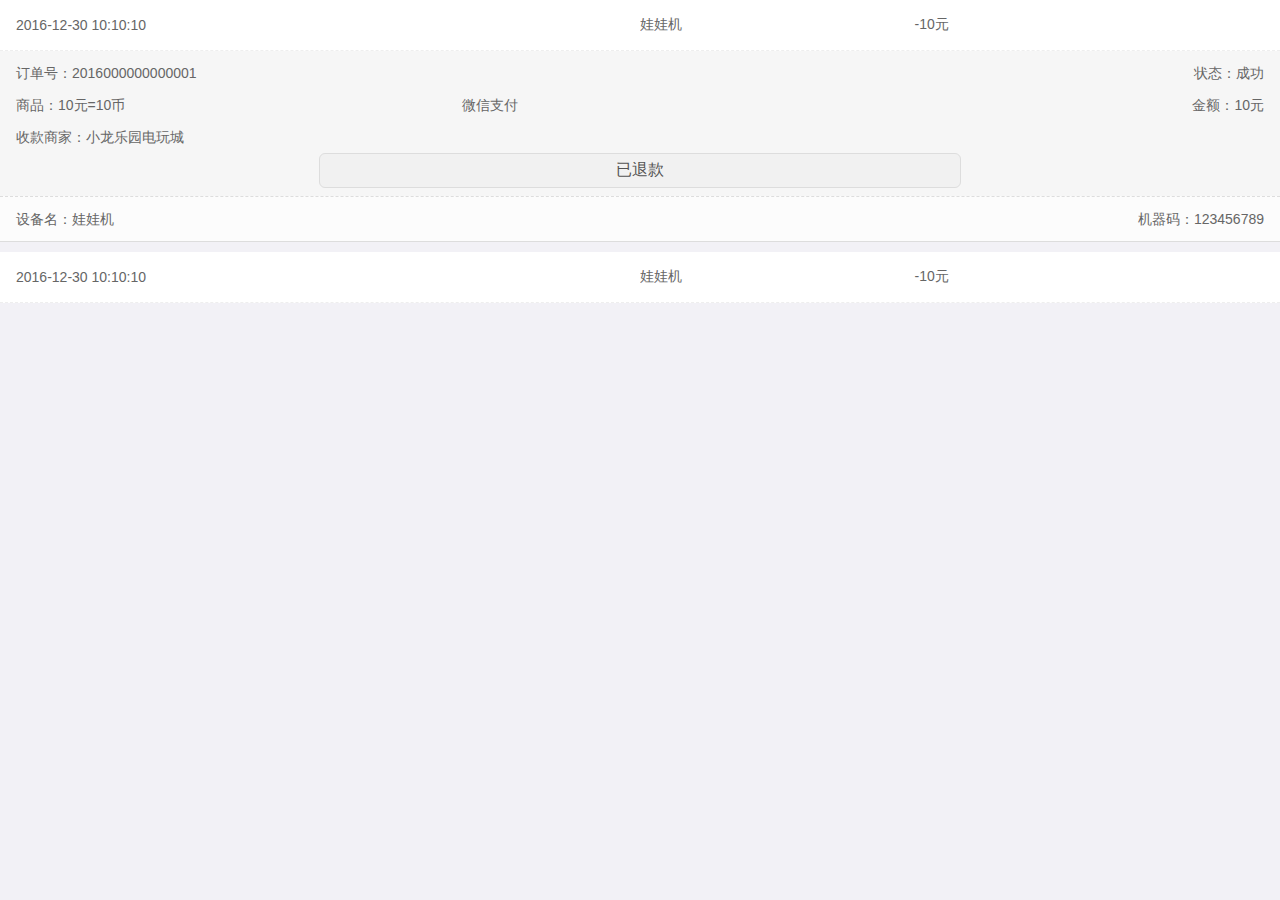
==== index_tkjl.html @ c0540519 "创建项目" ====
<!doctype html>
<html>
<head>
<meta http-equiv="Content-Type" content="text/html; charset=utf-8" />
<meta name="viewport" content="width=device-width, initial-scale=1, minimum-scale=1, maximum-scale=1">
<title>退款记录</title>
<!--框架css-->
<link href="css/common_h5.css" rel="stylesheet" type="text/css"/><!--公共css-->
<!--附加css-->
<link href="css/xsda.css" rel="stylesheet" type="text/css"/>
<!--公共js-->
<script language="JavaScript" charset="utf-8" src="bil/jquery-1.9.1.min.js"></script>
</head>
<body class="qkybody h100 po_ab">



<!--中部标准，一般放列表-->
<div class="qkyh5_main pb0 h100 ">
    <div class="jl_li">
    	<div class="jl_li_up ub ub-ac">
            <div class="wd_50 dian3">2016-12-30 10:10:10</div>
            <div class="wd_22 dian3">娃娃机</div>
            <div class="wd_22">-10元</div>
            <div class="ub-f1 t_r jl_iconbtn"><i class="appicon iskuai trn">&#xe60b;</i></div>
        </div>
        <div class="jl_li_down" style="display:block">
            <div class="ub ub-ac down_li">
                <div class="ub-f1">订单号：2016000000000001</div>
                <div class="ub-f1 t_r">状态：成功</div>
            </div>
            <div class="ub ub-ac down_li">
                <div class="ub-f1">商品：10元=10币</div>
                <div class="ub-f1">微信支付</div>
                <div class="t_r ub-f1">金额：10元</div>
            </div>
            <div class="down_li">收款商家：小龙乐园电玩城</div>
            <div class="t_c mb8"><a class="btn dal">已退款</a></div>
            <div class="ub ub-ac down_li line">
                <div  class="ub-f1">设备名：娃娃机</div>
                <div class="t_r ub-f1">机器码：123456789</div>
            </div>
        </div>
    </div>
    <div class="jl_li">
    	<div class="jl_li_up ub ub-ac">
            <div class="wd_50 dian3">2016-12-30 10:10:10</div>
            <div class="wd_22 dian3">娃娃机</div>
            <div class="wd_22">-10元</div>
            <div class="ub-f1 t_r jl_iconbtn"><i class="appicon r180 iskuai trn">&#xe60b;</i></div>
        </div>
        <div class="jl_li_down">
            <div class="ub ub-ac down_li">
                <div class="ub-f1">订单号：2016000000000001</div>
                <div class="ub-f1 t_r">状态：成功</div>
            </div>
            <div class="ub ub-ac down_li">
                <div class="ub-f1">商品：10元=10币</div>
                <div class="ub-f1">微信支付</div>
                <div class="t_r ub-f1">金额：10元</div>
            </div>
            <div class="down_li">收款商家：小龙乐园电玩城</div>
            <div class="t_c mb8"><a class="btn dal">已退款</a></div>
            <div class="ub ub-ac down_li line">
                <div  class="ub-f1">设备名：娃娃机</div>
                <div class="t_r ub-f1">机器码：123456789</div>
            </div>
        </div>
    </div>
   
</div>



<script>
$(function(){
$(".jl_iconbtn").on("click","i",function(){
	$(this).toggleClass("r180");
	$(this).parents(".jl_li").find(".jl_li_down").slideToggle(200);
	//$(this).parents(".jl_li").siblings().find(".jl_li_down").slideUp(200);
	//$(this).parents(".jl_li").siblings().find(".jl_iconbtn").removeClass("r180");
});
});

</script>
</body>
</html>
---- css/common_h5.css ----
@charset "utf-8";
/*************************************************************
基础信息：
	主明：此css为公共应用的样式，包括公共模块样式，和基础样式，一般附加样式请另起css;
	可以添加和修改里面的样式，但得注明版本和更新内容;
	初始化版本号：1.0;
	初始化人员：zwt;
	日期：2016/01/12;
**********************************************************
更新信息：
	更新日期：2016/02/22
	更新人员：zwt
	更新后版本号：2.0
	更新内容：更新更细节的基础样式，把颜色和一些普遍使用到的属性脱出，方便整体调整
**************************************************************	
	更新日期：2016/06/22
	更新人员：zwt
	更新后版本号：2.1
	更新内容：简化框架css，深度定制了一些内外边距	
**************************************************************		
	更新日期：2016/08/11
	更新人员：zwt
	更新后版本号：3.0
	更新内容：新增几项特殊css，新增伪元素清理浮动【clear3】，按需求增加许多档次选择，框架颜色脱离到qkyui.css
**************************************************************/

/*****************************公用图标字体架构*****************************/


/*各应用独立图标字体架构*/
@font-face {font-family: "app_icon";
  src: url('../iconfont/appicon_font/iconfont.eot'); /* IE9*/
  src: url('../iconfont/appicon_font/iconfont.eot?#iefix') format('embedded-opentype'), /* IE6-IE8 */
  url('../iconfont/appicon_font/iconfont.woff') format('woff'), /* chrome, firefox */
  url('../iconfont/appicon_font/iconfont.ttf') format('truetype'), /* chrome, firefox, opera, Safari, Android, iOS 4.2+*/
  url('../iconfont/appicon_font/iconfont.svg#iconfont') format('svg'); /* iOS 4.1- */
}
@font-face {
  font-family: 'iconfont';  /* project id 218042 */
  src: url('//at.alicdn.com/t/font_fas18v9gkptu766r.eot');
  src: url('//at.alicdn.com/t/font_fas18v9gkptu766r.eot?#iefix') format('embedded-opentype'),
  url('//at.alicdn.com/t/font_fas18v9gkptu766r.woff') format('woff'),
  url('//at.alicdn.com/t/font_fas18v9gkptu766r.ttf') format('truetype'),
  url('//at.alicdn.com/t/font_fas18v9gkptu766r.svg#iconfont') format('svg');
}

.appicon {
  font-family:"iconfont" !important;
  font-size:16px;
  font-style:normal;
  -webkit-font-smoothing: antialiased;
 /*-webkit-text-stroke-width: 0.2px;*/
  -moz-osx-font-smoothing: grayscale;
}


/*****************************盒子dom（移动端专属）*****************************/
.ub{display: -webkit-box !important;display: box !important;position:relative;}
.ub-rev{-webkit-box-direction:reverse;box-direction:reverse;}
.ub-fh{width:100%;}
.ub-fv{height:100%;}
.ub-con{position:absolute;width:100%;height:100%;}
.ub-ac{-webkit-box-align:center;box-align:center;}
.ub-ae{-webkit-box-align:end;box-align:end;}
.ub-pc{-webkit-box-pack:center;box-pack:center;}
.ub-pe{-webkit-box-pack:end;box-pack:end;}
.ub-pj{-webkit-box-pack:justify;box-pack:justify;}
.ub-ver{-webkit-box-orient:vertical;box-orient:vertical;}
.ub-f1{position:relative;-webkit-box-flex: 1; box-flex: 1;}
.ub-f2{position:relative;-webkit-box-flex: 2;box-flex: 2;}
.ub-f3{position:relative;-webkit-box-flex: 3;box-flex: 3;}
.ub-f4{position:relative;-webkit-box-flex: 4;box-flex: 4;}
.ub-f5{position:relative;-webkit-box-flex: 5;box-flex: 5;}
.ub-f6{position:relative;-webkit-box-flex: 6;box-flex: 6;}
.ub-f7{position:relative;-webkit-box-flex: 7;box-flex: 7;}
.ub-f8{position:relative;-webkit-box-flex: 8;box-flex: 8;}
.ub-f9{position:relative;-webkit-box-flex: 9;box-flex: 9;}
.ub-img{-webkit-background-size:contain;background-size:contain;background-repeat:no-repeat;background-position:center;}
.ub-img1{-webkit-background-size:cover;background-size:cover;background-repeat:no-repeat;background-position:center;}
.ub-img2{background-repeat:repeat-x;background-size:auto 100%}
.ub-img3{background-repeat:repeat-y;background-size:100% auto}
.ub-img4{-webkit-background-size:100% auto;background-size:100% auto;background-repeat:no-repeat;background-position:center;}
.ub-img5{-webkit-background-size:auto 100%;background-size:auto 100%;background-repeat:no-repeat;background-position:center;}
.ub-img6{background-repeat:no-repeat;background-position:center;}
.ub-img7{-webkit-background-size:100% 100%;background-size:100% 100%;background-repeat:no-repeat;background-position:center;}


/*****************************基础样式*****************************/
body{ font-size:14px; font-family: Arial,Microsoft YaHei; color:#666666; overflow-x:hidden; width:100%;-webkit-text-stroke: 1px transparent;}
*{ margin:0; padding:0; text-decoration:none; list-style:none; font-weight:normal; outline:none;-webkit-tap-highlight-color: rgba(0,0,0,0);-webkit-tap-highlight-color: transparent;}
h1,h2,h3,h4,h5,h6{ font-weight:normal;}
li,ul{list-style:none; margin:0; padding:0;}
img,button,input,select{ border:0px; outline:none;}
a{ cursor:pointer; text-decoration:none;}
i,em{ font-style:normal;}
textarea,input{ outline:none;}
/*浮动*/
.fl{ float:left!important;}
.fr{ float:right!important;}
/*清除浮动*/
.clear{ clear:both;}
.clear2{ clear:both; zoom:1;}
.clear3:before,.clear3:after{ content: " "; display: table;}
.clear3:after {clear: both;}
/*隐藏*/
.yc{ display:none !important;}
.iskuai{ display:block!important;}
/*文字水平*/
.t_r{ text-align:right!important;}
.t_l{ text-align:left!important;}
.t_c{ text-align: center!important;}
.po_r{ position:relative;}
.po_ab{ position: absolute; top:0; left:0;}

.po_ab_r{ position: absolute; top:0; right:0;}


/*****************************特殊css*****************************/
.trn{-webkit-transition: all 0.25s ease-out 0s;-moz-transition: all 0.25s ease-out 0s;transition: all 0.25s ease-out 0s;}/*过度执行动画  ie8以及以下没作用*/
.trn5{-webkit-transition: all 0.5s ease-out 0s;-moz-transition: all 0.5s ease-out 0s;transition: all 0.5s ease-out 0s;}/*过度执行动画  ie8以及以下没作用*/
.r45{transform:rotate(45deg); -webkit-transform:rotate(45deg);-moz-transform:rotate(45deg);}/*旋转45度  ie8以及以下没作用*/
.r90{transform:rotate(90deg); -webkit-transform:rotate(90deg);-moz-transform:rotate(90deg);}/*旋转90度  ie8以及以下没作用*/
.r180{transform:rotate(180deg); -webkit-transform:rotate(180deg);-moz-transform:rotate(180deg);}/*旋转90度  ie8以及以下没作用*/
.dian3{ overflow:hidden;text-overflow:ellipsis; white-space:nowrap;}/*单行文字超出显示...*/
.t_i{text-indent:2em;}/*段落缩进*/
.mbm{margin:0 auto; display:block; max-width:100%;}/*图片水平居中*/
.bshw{box-shadow:0 1px 3px #ddd;}
.bshw1{ box-shadow:0 4px 4px #ddd;}
.bshw2{ box-shadow:0 1px 2px #eee;}
.bshw3{box-shadow:0px 2px 3px #eee;-webkit-box-shadow:0px 2px 3px #eee;-moz-box-shadow:0px 2px 3px #eee;}
.bshw4{box-shadow:0px 1px 2px #bbb;-webkit-box-shadow:0px 1px 2px #bbb;-moz-box-shadow:0px 1px 2px #bbb;}
.bsthw{ text-shadow:0 2px 3px #ddd; }/*文字阴影*/
.ycfile {position: absolute;width: 100%;height: 100%;left: 0;top: 0;filter: alpha(opacity=0);opacity: 0;z-index: 66;cursor: pointer;}/*完全透明的上传控件*/
.hbtl{ text-decoration:underline;}/*文字底线*/
.box_b{ box-sizing:border-box;}/*块元素浮动算宽度时，忽略边框和内边距*/
.fz_we{ font-weight:700;}/*文字变粗*/

/*****************************灰度文字颜色*****************************/
.co_z1{ color:#111!important;}/*深灰*/
.co_z3{ color:#333!important;}/*平常灰*/
.co_z6{ color:#666!important;}/*淡灰*/
.co_89{ color:#898989!important;}/*一点灰*/
.co_z9{ color:#999!important;}/*一点灰*/
.co_a2{ color:#a2a2a2!important;}/*一点灰*/
.co_ff{ color:#ffffff!important;}/*白*/
.co_red{ color:#F32F32 !important}

/*****************************灰度背景颜色*****************************/
.ba_z1{ background:#111!important;}
.ba_z3{ background:#333!important;}
.ba_z6{ background:#666!important;}
.ba_z9{ background:#999!important;}
.ba_aa{ background:#aaaaaa!important;}
.ba_bb{ background:#bbbbbb!important;}
.ba_dd{ background:#dddddd!important;}
.ba_ee{ background:#eeeeee!important;}
.ba_f1{ background:#f1f1f1!important;}
.ba_f3{ background:#f3f3f3!important;}
.ba_f5{ background:#f5f5f5!important;}
.ba_f6{ background:#f6f6f6!important;}
.ba_f9{ background:#f9f9f9!important;}
.ba_fa{ background:#fafafa!important;}
.ba_fc{ background:#fcfcfc!important;}
.ba_ff{ background:#ffffff!important;}

/*****************************文字字号*****************************/
.fz_12{ font-size:12px!important;}
.fz_14{ font-size:14px!important;}
.fz_16{ font-size:16px!important;}
.fz_18{ font-size:18px!important;}
.fz_20{ font-size:20px!important;}
.fz_22{ font-size:22px!important;}
.fz_24{ font-size:24px!important;}
.fz_26{ font-size:26px!important;}
.fz_28{ font-size:28px!important;}
.fz_30{ font-size:30px!important;}
.fz_36{ font-size:36px!important;}
.fz_40{ font-size:40px!important;}
.fz_50{ font-size:50px!important;}
.fz_60{ font-size:60px!important;}
.fz_70{ font-size:70px!important;}
.fz_80{ font-size:80px!important;}
.fz_90{ font-size:90px!important;}
.fz_100{ font-size:100px!important;}
.fz_160{ font-size:160px!important;}

/*****************************边框*****************************/
.br_eee{  border-color:#eee!important;}
.br_ddd{ border-color:#ddd!important;}
.br_fff{ border-color:#fff !important;}
.br_f1{ border-color:#f1f1f1!important;}
.br_f9{ border-color:#f9f9f9!important;}
.br_nall{ border:none!important;}
.br_nt{ border-top:none!important;}
.br_nb{ border-bottom:none!important;}
.br_nl{ border-left:none!important;}
.br_nr{ border-right:none!important;}

.br_t{ border-top:1px solid;}
.br_b{ border-bottom:1px solid;}
.br_l{ border-left:1px solid;}
.br_r{ border-right:1px solid;}

/*圆角 ie8以及以下没作用*/
.brra_4{ border-radius:4px;-webkit-border-radius:4px;-moz-border-radius:4px;}
.brra_6{ border-radius:6px;-webkit-border-radius:6px;-moz-border-radius:6px;}
.brra_8{ border-radius:8px;-webkit-border-radius:8px;-moz-border-radius:8px;}
.brra_17{ border-radius:17px;-webkit-border-radius:17px;-moz-border-radius:17px;}
.brra_50{ border-radius:50%;-webkit-border-radius:50%;-moz-border-radius:50%;}/*圆形 ie8以及以下没作用*/

/*****************************内边距*****************************/
/*整体8档*/
.pa_6{ padding:6px!important;}
.pa_8{ padding:8px!important;}
.pa_10{ padding:10px!important;}
.pa_12{ padding:12px!important;}
.pa_14{ padding:14px!important;}
.pa_16{ padding:16px!important;}
.pa_18{ padding:18px!important;}
.pa_20{ padding:20px!important;}

/*整体百分比10档*/
.pa_b2{ padding:2%!important;}
.pa_b4{ padding:4%!important;}
.pa_b5{ padding:5%!important;}
.pa_b6{ padding:6%!important;}
.pa_b8{ padding:8%!important;}
.pa_b10{ padding:10%!important;}
.pa_b12{ padding:12%!important;}
.pa_b14{ padding:14%!important;}
.pa_b16{ padding:16%!important;}
.pa_b20{ padding:20%!important;}


/*对立两边8档*/
.pa_tb6{padding-top:6px!important;padding-bottom:6px!important;}
.pa_tb8{padding-top:8px!important;padding-bottom:8px!important;}
.pa_tb10{padding-top:10px!important;padding-bottom:10px!important;}
.pa_tb12{padding-top:12px!important;padding-bottom:12px!important;}
.pa_tb14{padding-top:14px!important;padding-bottom:14px!important;}
.pa_tb16{padding-top:16px!important;padding-bottom:16px!important;}
.pa_tb18{padding-top:18px!important;padding-bottom:18px!important;}
.pa_tb20{padding-top:20px!important;padding-bottom:20px!important;}
.pa_lr6{padding-left:6px!important;padding-right:6px!important;}
.pa_lr8{padding-left:8px!important;padding-right:8px!important;}
.pa_lr10{padding-left:10px!important;padding-right:10px!important;}
.pa_lr12{padding-left:12px!important;padding-right:12px!important;}
.pa_lr14{padding-left:14px!important;padding-right:14px!important;}
.pa_lr16{padding-left:16px!important;padding-right:16px!important;}
.pa_lr18{padding-left:18px!important;padding-right:18px!important;}
.pa_lr20{padding-left:20px!important;padding-right:20px!important;}

/*单边12档*/
.pl26{ padding-left:26px!important;}
.pr26{ padding-right:26px!important;}
.pl20{ padding-left:20px!important;}
.pr20{ padding-right:20px!important;}
.pl18{ padding-left:18px!important;}
.pr18{ padding-right:18px!important;}
.pl16{ padding-left:16px!important;}
.pr16{ padding-right:16px!important;}
.pl14{ padding-left:14px!important;}
.pr14{ padding-right:14px!important;}
.pl12{ padding-left:12px!important;}
.pr12{ padding-right:12px!important;}
.pr10{ padding-right:10px!important;}
.pl10{ padding-left:10px!important;}
.pr8{ padding-right:8px!important;}
.pl8{ padding-left:8px!important;}
.pr6{ padding-right:6px!important;}
.pl6{ padding-left:6px!important;}
.pr4{ padding-right:4px!important;}
.pl4{ padding-left:4px!important;}
.pr2{ padding-right:2px!important;}
.pl2{ padding-left:2px!important;}
.pr0{ padding-right:0px!important;}
.pl0{ padding-left:0px!important;}

.pt26{ padding-top:26px!important;}
.pb26{ padding-bottom:26px!important;}
.pt20{ padding-top:20px!important;}
.pb20{ padding-bottom:20px!important;}
.pt18{ padding-top:18px!important;}
.pb18{ padding-bottom:18px!important;}
.pt16{ padding-top:16px!important;}
.pb16{ padding-bottom:16px!important;}
.pt14{ padding-top:14px!important;}
.pb14{ padding-bottom:14px!important;}
.pt12{ padding-top:12px!important;}
.pb12{ padding-bottom:12px!important;}
.pt10{ padding-top:10px!important;}
.pb10{ padding-bottom:10px!important;}
.pt8{ padding-top:8px!important;}
.pb8{ padding-bottom:8px!important;}
.pt6{ padding-top:6px!important;}
.pb6{ padding-bottom:6px!important;}
.pt4{ padding-top:4px!important;}
.pb4{ padding-bottom:4px!important;}
.pt2{ padding-top:2px!important;}
.pb2{ padding-bottom:2px!important;}
.pt0{ padding-top:0px!important;}
.pb0{ padding-bottom:0px!important;}

/*****************************外边距*****************************/
/*整体8档*/
.ma_6{ margin:6px!important;}
.ma_8{ margin:8px!important;}
.ma_10{ margin:10px!important;}
.ma_12{ margin:12px!important;}
.ma_14{ margin:14px!important;}
.ma_16{ margin:16px!important;}
.ma_18{ margin:18px!important;}
.ma_20{ margin:20px!important;}

/*整体百分比10档*/
.ma_b2{ margin:2%!important;}
.ma_b4{ margin:4%!important;}
.ma_b5{ margin:5%!important;}
.ma_b6{ margin:6%!important;}
.ma_b8{ margin:8%!important;}
.ma_b10{ margin:10%!important;}
.ma_b12{ margin:12%!important;}
.ma_b14{ margin:14%!important;}
.ma_b16{ margin:16%!important;}
.ma_b20{ margin:20%!important;}

/*左右自由，就div水平居中*/
.ma_lrauto{margin-left: auto!important;margin-right:auto!important;}

/*对立两边8档*/
.ma_tb6{margin-top:6px!important;margin-bottom:6px!important;}
.ma_tb8{margin-top:8px!important;margin-bottom:8px!important;}
.ma_tb10{margin-top:10px!important;margin-bottom:10px!important;}
.ma_tb12{madding-top:12px!important;margin-bottom:12px!important;}
.ma_tb14{margin-top:14px!important;margin-bottom:14px!important;}
.ma_tb16{margin-top:16px!important;margin-bottom:16px!important;}
.ma_tb18{margin-top:18px!important;margin-bottom:18px!important;}
.ma_tb20{margin-top:20px!important;margin-bottom:20px!important;}
.ma_lr6{margin-left:6px!important;margin-right:6px!important;}
.ma_lr8{margin-left:8px!important;margin-right:8px!important;}
.ma_lr10{margin-left:10px!important;margin-right:10px!important;}
.ma_lr12{margin-left:12px!important;margin-right:12px!important;}
.ma_lr14{margin-left:14px!important;margin-right:14px!important;}
.ma_lr16{margin-left:16px!important;margin-right:16px!important;}
.ma_lr18{margin-left:18px!important;margin-right:18px!important;}
.ma_lr20{margin-left:20px!important;margin-right:20px!important;}

/*单边12档*/
.ml26{ margin-left:26px!important;}
.mr26{ margin-right:26px!important;}
.ml20{ margin-left:20px!important;}
.mr20{ margin-right:20px!important;}
.ml18{ margin-left:18px!important;}
.mr18{ margin-right:18px!important;}
.ml16{ margin-left:16px!important;}
.mr16{ margin-right:16px!important;}
.mr14{ margin-right:14px!important;}
.ml14{ margin-left:14px!important;}
.mr12{ margin-right:12px!important;}
.ml12{ margin-left:12px!important;}
.mr10{ margin-right:10px!important;}
.ml10{ margin-left:10px!important;}
.mr8{ margin-right:8px!important;}
.ml8{ margin-left:8px!important;}
.mr6{ margin-right:6px!important;}
.ml6{ margin-left:6px!important;}
.mr4{ margin-right:4px!important;}
.ml4{ margin-left:4px!important;}
.mr2{ margin-right:2px!important;}
.ml2{ margin-left:2px!important;}
.mr0{ margin-right:0px!important;}
.ml0{ margin-left:0px!important;}

.mt26{ margin-top:26px!important;}
.mb26{ margin-bottom:26px!important;}
.mt20{ margin-top:20px!important;}
.mb20{ margin-bottom:20px!important;}
.mt18{ margin-top:18px!important;}
.mb18{ margin-bottom:18px!important;}
.mt16{ margin-top:16px!important;}
.mb16{ margin-bottom:16px!important;}
.mt14{ margin-top:14px!important;}
.mb14{ margin-bottom:14px!important;}
.mt12{ margin-top:12px!important;}
.mb12{ margin-bottom:12px!important;}
.mt10{ margin-top:10px!important;}
.mb10{ margin-bottom:10px!important;}
.mt8{ margin-top:8px!important;}
.mb8{ margin-bottom:8px!important;}
.mt6{ margin-top:6px!important;}
.mb6{ margin-bottom:6px!important;}
.mt4{ margin-top:4px!important;}
.mb4{ margin-bottom:4px!important;}
.mt2{ margin-top:2px!important;}
.mb2{ margin-bottom:2px!important;}
.mt0{ margin-top:0px!important;}
.mb0{ margin-bottom:0px!important;}

/*****************************百分比宽度*****************************/
.wd_100{ width:100%!important;}
.wd_98{ width:98%!important;}
.wd_96{ width:96%!important;}
.wd_95{ width:95%!important;}
.wd_94{ width:94%!important;}
.wd_92{ width:92%!important;}
.wd_90{ width:90%!important;}
.wd_88{ width:88%!important;}
.wd_86{ width:86%!important;}
.wd_85{ width:85%!important;}
.wd_84{ width:84%!important;}
.wd_82{ width:82%!important;}
.wd_80{ width:80%!important;}
.wd_78{ width:78%!important;}
.wd_76{ width:76%!important;}
.wd_75{ width:75%!important;}
.wd_74{ width:74%!important;}
.wd_72{ width:72%!important;}
.wd_70{ width:70%!important;}
.wd_68{ width:68%!important;}
.wd_66{ width:66%!important;}
.wd_65{ width:65%!important;}
.wd_64{ width:64%!important;}
.wd_62{ width:62%!important;}
.wd_60{ width:60%!important;}
.wd_58{ width:58%!important;}
.wd_56{ width:56%!important;}
.wd_55{ width:55%!important;}
.wd_54{ width:54%!important;}
.wd_52{ width:52%!important;}
.wd_50{ width:50%!important;}
.wd_48{ width:48%!important;}
.wd_46{ width:46%!important;}
.wd_45{ width:45%!important;}
.wd_44{ width:44%!important;}
.wd_42{ width:42%!important;}
.wd_40{ width:40%!important;}
.wd_38{ width:38%!important;}
.wd_36{ width:36%!important;}
.wd_35{ width:35%!important;}
.wd_34{ width:34%!important;}
.wd_32{ width:32%!important;}
.wd_30{ width:30%!important;}
.wd_28{ width:28%!important;}
.wd_26{ width:26%!important;}
.wd_25{ width:25%!important;}
.wd_24{ width:24%!important;}
.wd_22{ width:22%!important;}
.wd_20{ width:20%!important;}
.wd_18{ width:18%!important;}
.wd_17{ width:17%!important;}
.wd_16{ width:16%!important;}
.wd_15{ width:15%!important;}
.wd_14{ width:14%!important;}
.wd_12{ width:12%!important;}
.wd_10{ width:10%!important;}
.wd_8{ width:8%!important;}
.wd_6{ width:6%!important;}
.wd_5{ width:5%!important;}
.wd_4{ width:4%!important;}
.wd_2{ width:2%!important;}
.wd_1{ width:1%!important;}

/*****************************主框架样式*****************************/

.qkyh5_header{position: fixed;top: 0;left: 0;z-index:9999;width: 100%;}

.qkyh5_barnav{ width:100%;}
.qkyh5_barnav a{ display:block; padding:14px 0 12px; text-align:center; font-size:16px;} 

.qkyh5_search{ padding:10px 4%;}
.qkyh5_search .search_btn{ width:30px; text-align:center; position:absolute; left:0; height:32px; line-height:30px;}
.qkyh5_search input{ padding:0 2%; box-sizing:border-box;}
.qkyh5_search .h18{ height:18px;}
.lcmore{ width:18px; display:none;}
.qkyh5_main{ padding:0 0 60px;}

.qkyh5_footbg{ position:fixed; bottom:0;left:0; width:100%;  z-index:9997; height:58px;}
.footer {position: fixed;bottom:8px;left:2%;width:96%; border-radius:4px;z-index:9997;}
.footer li {height:42px; line-height:42px;}
---- css/xsda.css ----
@charset "utf-8";
/* CSS Document */
.qkybody{ background:#f2f1f6;}
.main_bg{ background:#f2f1f6;}
.ba_53{ background:#535353;}
.h100{ height:100%;}
.hauto{ height:auto !important;}
.h40{height:186px;}
.h260{height:260px;}
.socrllbox{ overflow-y:scroll;}
.xscorll{ overflow-x:scroll; overflow-y:hidden;}
.co_wx{color:#0db310;}
.br_wx{ border-color:#e4e4e6 !important}
.br_db{ border-bottom:1px dashed;}
.lh{ line-height:34px;}

.pro_zfcho a{ display:block;  border-radius:4px; border:1px solid #e4e4e6; color:#787878;  font-size:16px; text-align:center; line-height:32px; float:left; box-sizing:border-box; width:30%; margin-left:2.5%; margin-bottom:2.5%;} 
.pro_zfcho a.cur{ color:#0db310; border-color:#0db310;}
.pro_zfbut{ width:90%; display:block; border-radius:6px; background:#0db310; color:#fff; font-size:16px; text-align:center; line-height:40px; margin:14px auto; border:1px solid #0db310;}
.pro_zfbut.un{  background:#0db310; color:#666; border:1px solid #cacaca;
background: -webkit-linear-gradient(#fff, #f1f1f1);
background: linear-gradient(#fff, #f1f1f1);
background: -moz-linear-gradient(#fff, #f1f1f1);
}/*背景中间向头底渐变*/

.zf_input{ width:94%;border:1px solid #e4e4e6; height:36px; line-height:36px; margin:4px 3%; border-radius:4px; box-sizing:border-box; padding:0 16px;font-family: Arial,Microsoft YaHei;}
.zf_icon{animation:xz 1s linear infinite;transform:rotate(360deg); display: block; opacity:0; position:absolute; left:38%; top:0;}
.zf_icon.open{ opacity:1;}
@keyframes xz {
  0%{transform:rotate(0deg);}

　　50%{transform:rotate(180deg);}

　　100%{transform:rotate(360deg);}
}

.page{ position: absolute; left:0; top:0; transform:translateX(100%); width:100%; opacity:0;}
.page.open{  transform:translateX(0); opacity:1;}
.plu{ position:fixed; bottom:0; left:0; width:100%;box-sizing:border-box; padding:0 14px;}
.plu a{ line-height:32px; color:#999; font-size:14px;}

.s_box{ padding:14% 0; box-sizing:border-box;}
.a_box{ position:fixed; bottom:32px; left:2.5%; z-index:66666; border-bottom:1px solid #ddd; padding:6% 0; width:95%;}
.a_ul{ width:25%; float:left;}
.a_li{ width:84%; border-radius:50%; background:#0db310; color:#fff; display:block; margin:0 auto; text-align:center;}
.a_li:hover{ background:#34ca37;}

.btn{ width:60%; display:inline-block; padding:6px 0; background:#0db310; color:#fff; font-size:16px; text-align:center; border-radius:6px;}
.btn:hover{background:#34ca37;}
.btn.dal{ background:#f1f1f1; border:1px solid #ddd; color:#535353; width:50%;}
.btn.auto{ width:auto; padding:6px 10px;}

.input_btn input{ width:100%; background:#none; border:1px solid #ddd; height:36px; line-height:36px; box-sizing:border-box; padding:0 16px;font-family: Arial,Microsoft YaHei; color:#535353; border-right:0; border-radius:4px 0 0 4px;}
.input_btn  .btn{ border-radius:0 4px 4px 0; height:36px; line-height:36px; padding:0; width:auto; box-sizing:border-box;}

.lt_btn3{ width:100%;}
.lt_btn3 .btn{ display:block; font-size:14px; background:#fff; border:1px solid #ddd; color:#535353; padding:0; height:28px; line-height:28px; text-align:center;}
.lt_btn3 .btn:nth-child(1){ border-radius:4px 0 0 4px;}
.lt_btn3 .btn:nth-child(2){ border-right:0; border-left:0; border-radius:0; }
.lt_btn3 .btn:nth-child(3){ border-radius:0 4px 4px 0;}
.lt_btn3 .btn.active{background:#0db310; color:#fff; border-color:#0db310;}


.jl_li{}
.jl_li_up{ background:#fff; padding:16px; box-sizing:border-box;border-bottom:1px  dashed #eee;}
.jl_li_down{ background:#f6f6f6;padding:6px 0 0; border-bottom:1px solid #ddd; display:none; margin-bottom:10px;}
.down_li{ height:32px; line-height:32px; padding:0 16px;}
.line{ background:#fcfcfc; padding:6px 16px; border-top:1px dashed #ddd;}
.jl_iconbtn{ color:#0db310;}
.pb32{ padding-bottom:32px; overflow-y:scroll}

.wx_tx img{ width:50px; height:50px; display:block; margin:0 auto; border-radius:2px;}

.tx_input{ background:none; border:none; border-bottom:1px solid #eee; height:36px; line-height:36px; width:100%; box-sizing:border-box; padding: 0 16px;font-family: Arial,Microsoft YaHei; font-size:16px; color:#535353;}
.tx_icon{ top:6px; font-size:18px;}

.txli_more{ display:none;}
.sz_li:hover{ opacity:0.5}

.pages{  position:fixed; top:0; left:0; z-index:9999999; background:#f2f1f6; width:100%; height:100%;transform:translateX(100%); opacity:0;}
.pages.open{  transform:translateX(0); opacity:1;}
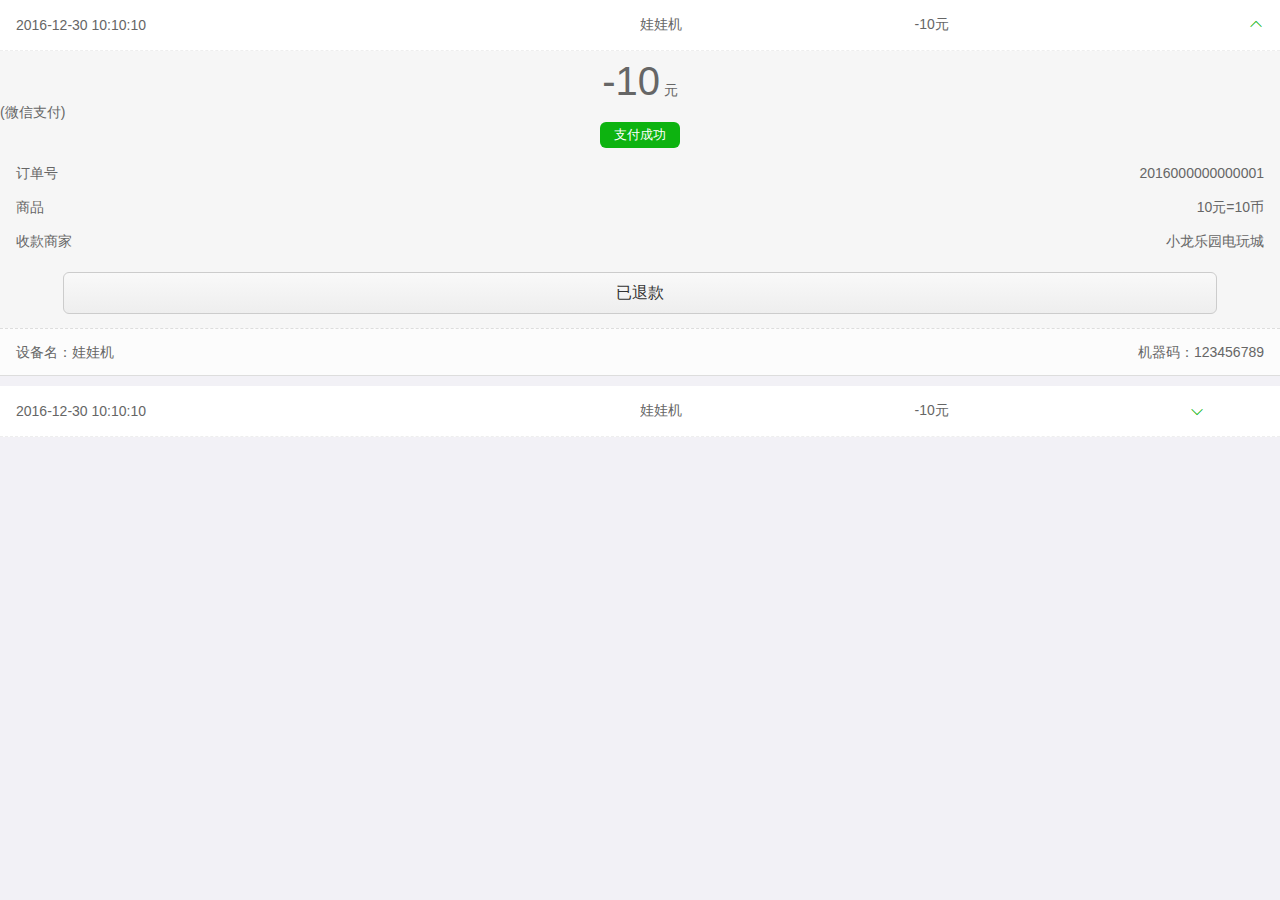
==== commit 1f49fe10: "修改记录信息表的布局" ====
--- a/index_tkjl.html
+++ b/index_tkjl.html
@@ -25,48 +25,58 @@
             <div class="ub-f1 t_r jl_iconbtn"><i class="appicon iskuai trn">&#xe60b;</i></div>
         </div>
         <div class="jl_li_down" style="display:block">
+        	<div class="t_c pt2"><span class="fz_40 co_z6">-10</span> 元</div>
+            <div class="zf_tips">(微信支付)</div>
+            <div class="tips mb8">支付成功</div>
+        
             <div class="ub ub-ac down_li">
-                <div class="ub-f1">订单号：2016000000000001</div>
-                <div class="ub-f1 t_r">状态：成功</div>
+                <div class="ub-f1">订单号</div>
+                <div class="ub-f1 t_r"> 2016000000000001</div>
             </div>
             <div class="ub ub-ac down_li">
-                <div class="ub-f1">商品：10元=10币</div>
-                <div class="ub-f1">微信支付</div>
-                <div class="t_r ub-f1">金额：10元</div>
+                <div class="ub-f1">商品</div>
+                <div class="t_r ub-f1">10元=10币</div>
             </div>
-            <div class="down_li">收款商家：小龙乐园电玩城</div>
-            <div class="t_c mb8"><a class="btn dal">已退款</a></div>
+            <div class="down_li ub ub-ac "><div class="ub-f1">收款商家</div><div class="ub-f1 t_r">小龙乐园电玩城</div></div>
+            <a class="pro_zfbut po_r on">已退款</a>
+        
             <div class="ub ub-ac down_li line">
                 <div  class="ub-f1">设备名：娃娃机</div>
                 <div class="t_r ub-f1">机器码：123456789</div>
             </div>
         </div>
     </div>
+    
     <div class="jl_li">
     	<div class="jl_li_up ub ub-ac">
             <div class="wd_50 dian3">2016-12-30 10:10:10</div>
             <div class="wd_22 dian3">娃娃机</div>
             <div class="wd_22">-10元</div>
-            <div class="ub-f1 t_r jl_iconbtn"><i class="appicon r180 iskuai trn">&#xe60b;</i></div>
+            <div class="ub-f1 t_r jl_iconbtn"><i class="appicon iskuai r180 trn">&#xe60b;</i></div>
         </div>
-        <div class="jl_li_down">
+        <div class="jl_li_down" >
+        	<div class="t_c pt2"><span class="fz_40 co_z6">-10</span> 元</div>
+            <div class="zf_tips">(微信支付)</div>
+            <div class="tips mb8">支付成功</div>
+        
             <div class="ub ub-ac down_li">
-                <div class="ub-f1">订单号：2016000000000001</div>
-                <div class="ub-f1 t_r">状态：成功</div>
+                <div class="ub-f1">订单号</div>
+                <div class="ub-f1 t_r"> 2016000000000001</div>
             </div>
             <div class="ub ub-ac down_li">
-                <div class="ub-f1">商品：10元=10币</div>
-                <div class="ub-f1">微信支付</div>
-                <div class="t_r ub-f1">金额：10元</div>
+                <div class="ub-f1">商品</div>
+                <div class="t_r ub-f1">10元=10币</div>
             </div>
-            <div class="down_li">收款商家：小龙乐园电玩城</div>
-            <div class="t_c mb8"><a class="btn dal">已退款</a></div>
+            <div class="down_li ub ub-ac "><div class="ub-f1">收款商家</div><div class="ub-f1 t_r">小龙乐园电玩城</div></div>
+            <a class="pro_zfbut po_r on">已退款</a>
+        
             <div class="ub ub-ac down_li line">
                 <div  class="ub-f1">设备名：娃娃机</div>
                 <div class="t_r ub-f1">机器码：123456789</div>
             </div>
         </div>
     </div>
+    
    
 </div>
 
--- a/css/common_h5.css
+++ b/css/common_h5.css
@@ -35,17 +35,10 @@
   url('../iconfont/appicon_font/iconfont.ttf') format('truetype'), /* chrome, firefox, opera, Safari, Android, iOS 4.2+*/
   url('../iconfont/appicon_font/iconfont.svg#iconfont') format('svg'); /* iOS 4.1- */
 }
-@font-face {
-  font-family: 'iconfont';  /* project id 218042 */
-  src: url('//at.alicdn.com/t/font_fas18v9gkptu766r.eot');
-  src: url('//at.alicdn.com/t/font_fas18v9gkptu766r.eot?#iefix') format('embedded-opentype'),
-  url('//at.alicdn.com/t/font_fas18v9gkptu766r.woff') format('woff'),
-  url('//at.alicdn.com/t/font_fas18v9gkptu766r.ttf') format('truetype'),
-  url('//at.alicdn.com/t/font_fas18v9gkptu766r.svg#iconfont') format('svg');
-}
+
 
 .appicon {
-  font-family:"iconfont" !important;
+  font-family:"app_icon" !important;
   font-size:16px;
   font-style:normal;
   -webkit-font-smoothing: antialiased;
--- a/css/xsda.css
+++ b/css/xsda.css
@@ -17,11 +17,23 @@
 .pro_zfcho a{ display:block;  border-radius:4px; border:1px solid #e4e4e6; color:#787878;  font-size:16px; text-align:center; line-height:32px; float:left; box-sizing:border-box; width:30%; margin-left:2.5%; margin-bottom:2.5%;} 
 .pro_zfcho a.cur{ color:#0db310; border-color:#0db310;}
 .pro_zfbut{ width:90%; display:block; border-radius:6px; background:#0db310; color:#fff; font-size:16px; text-align:center; line-height:40px; margin:14px auto; border:1px solid #0db310;}
-.pro_zfbut.un{  background:#0db310; color:#666; border:1px solid #cacaca;
+.pro_zfbut.un{color:#666; border:1px solid #cacaca;
 background: -webkit-linear-gradient(#fff, #f1f1f1);
 background: linear-gradient(#fff, #f1f1f1);
 background: -moz-linear-gradient(#fff, #f1f1f1);
 }/*背景中间向头底渐变*/
+
+
+.pro_zfbut.on{ color:#333;border:1px solid #ccc;
+background: -webkit-linear-gradient(#f9f9f9, #eee);
+background: linear-gradient(#f9f9f9, #eee);
+background: -moz-linear-gradient(#f9f9f9, #eee);
+}/*背景中间向头底渐变*/
+
+.pro_zfbut.un:hover{ color:#333;border:1px solid #ccc;
+background: -webkit-linear-gradient(#f9f9f9, #eee);
+background: linear-gradient(#f9f9f9, #eee);
+background: -moz-linear-gradient(#f9f9f9, #eee);}
 
 .zf_input{ width:94%;border:1px solid #e4e4e6; height:36px; line-height:36px; margin:4px 3%; border-radius:4px; box-sizing:border-box; padding:0 16px;font-family: Arial,Microsoft YaHei;}
 .zf_icon{animation:xz 1s linear infinite;transform:rotate(360deg); display: block; opacity:0; position:absolute; left:38%; top:0;}
@@ -40,7 +52,13 @@
 .plu a{ line-height:32px; color:#999; font-size:14px;}
 
 .s_box{ padding:14% 0; box-sizing:border-box;}
+
 .a_box{ position:fixed; bottom:32px; left:2.5%; z-index:66666; border-bottom:1px solid #ddd; padding:6% 0; width:95%;}
+.a_box .pro_zfbut.un:hover{ color:#fff;border:1px solid #0aa10d;
+background: -webkit-linear-gradient(#34ca37, #0db310);
+background: linear-gradient(#34ca37, #0db310);
+background: -moz-linear-gradient(#34ca37, #0db310);}
+
 .a_ul{ width:25%; float:left;}
 .a_li{ width:84%; border-radius:50%; background:#0db310; color:#fff; display:block; margin:0 auto; text-align:center;}
 .a_li:hover{ background:#34ca37;}
@@ -64,9 +82,11 @@
 .jl_li{}
 .jl_li_up{ background:#fff; padding:16px; box-sizing:border-box;border-bottom:1px  dashed #eee;}
 .jl_li_down{ background:#f6f6f6;padding:6px 0 0; border-bottom:1px solid #ddd; display:none; margin-bottom:10px;}
-.down_li{ height:32px; line-height:32px; padding:0 16px;}
+.down_li{ height:34px; line-height:34px; padding:0 16px;}
 .line{ background:#fcfcfc; padding:6px 16px; border-top:1px dashed #ddd;}
 .jl_iconbtn{ color:#0db310;}
+.tips{ padding:4px 0; background:#0db310; color:#fff; width:80px; text-align:center; margin: 0  auto; font-size:13px; border-radius:6px;  }
+.tips.unsuc{ background:#DD383B;}
 .pb32{ padding-bottom:32px; overflow-y:scroll}
 
 .wx_tx img{ width:50px; height:50px; display:block; margin:0 auto; border-radius:2px;}
@@ -75,7 +95,9 @@
 .tx_icon{ top:6px; font-size:18px;}
 
 .txli_more{ display:none;}
+.tx_morebtn{ top:16px; width:44px; height:44px; text-align:center; line-height:44px;}
 .sz_li:hover{ opacity:0.5}
+.txli_down{ background:#f9f9f9; border-top:1px  dashed #eee;}
 
 .pages{  position:fixed; top:0; left:0; z-index:9999999; background:#f2f1f6; width:100%; height:100%;transform:translateX(100%); opacity:0;}
 .pages.open{  transform:translateX(0); opacity:1;}